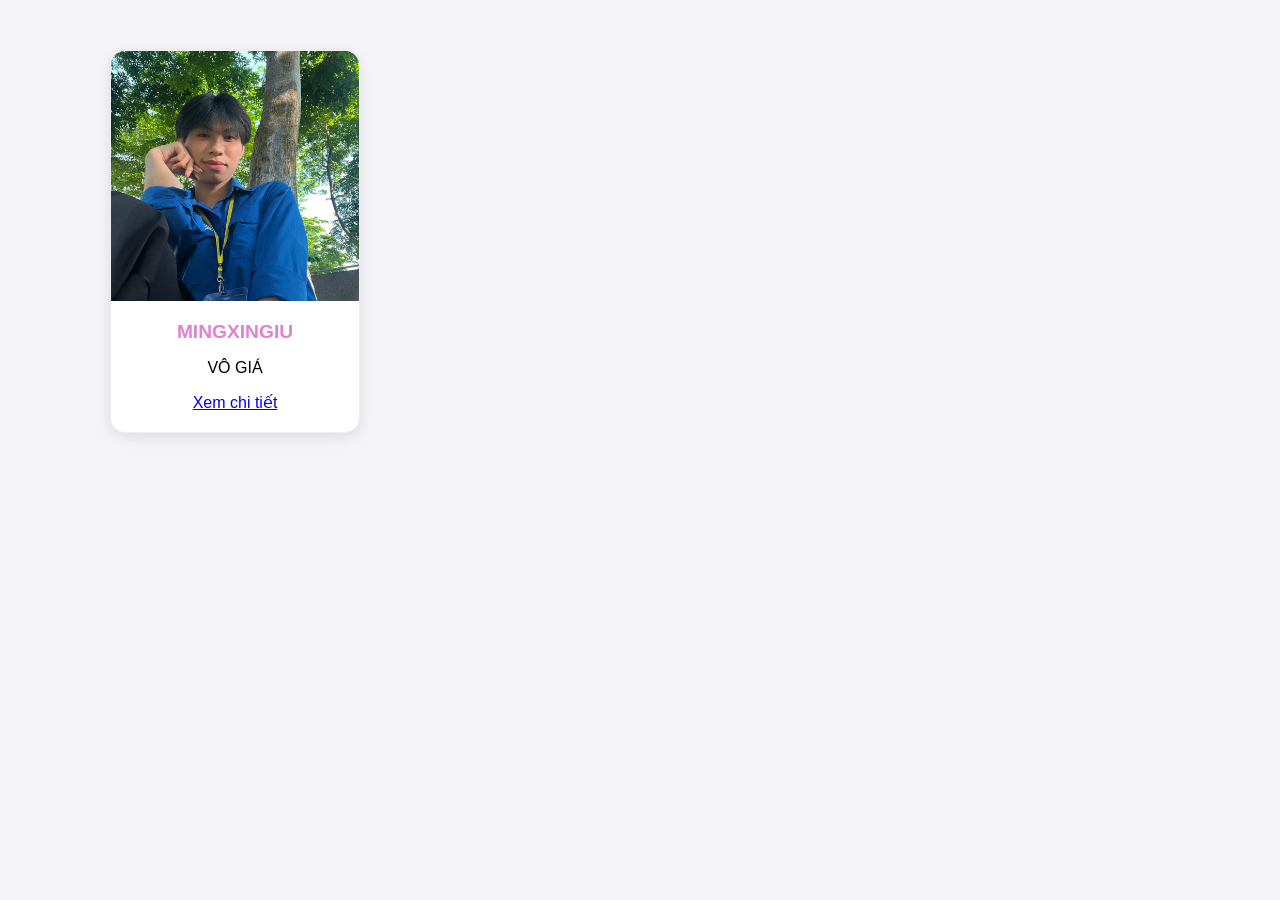
==== html/page6.html @ b62a77b4 "Add new files and update index" ====
<!DOCTYPE html>
<html lang = "vi">
    <head>
        <title>Bố chồng chiếm hủ tôi</title>
        <meta charset = "utf-8">
        <link rel = "stylesheet" href = "../css/style6.css">
    </head>
    <body>
        <div class = "container">
            <div class = "product-list" id = "product-list">

            </div>
        </div>

        <script>
            const productItem = document.createElement("div");

            productItem.setAttribute("class", "product-item");

            const productImage = document.createElement("div");

            productImage.setAttribute("class", "product-image");

            const myImage = document.createElement("img");
            myImage.setAttribute("src", "../html/avatar.jpg");
            myImage.setAttribute("alt", "Mingxingiu");

            productImage.appendChild(myImage);

            const productInfo = document.createElement("div");

            productInfo.setAttribute("class", "product-info");

            const productName = document.createElement("p");
            const productNameText = document.createTextNode("Mingxingiu");
            productName.appendChild(productNameText);

            productInfo.appendChild(productName);
           // Tạo giá
         const productPrice = document.createElement("p");
         const productPriceText = document.createTextNode("VÔ GIÁ");
         productPrice.appendChild(productPriceText);

        // Gắn giá vào productInfo
         productInfo.appendChild(productPrice);

         const productLink = document.createElement("a");
         const productLinkText = document.createTextNode("Xem chi tiết");
         productLink.setAttribute("href", "product-detall.html");
         productLink.appendChild(productLinkText);

         productInfo.appendChild(productLink);

        // Gắn các phần vào productItem
         productItem.appendChild(productImage);
         productItem.appendChild(productInfo);

        // Hiển thị ra HTML
         document.getElementById("product-list").appendChild(productItem); 
                 </script>
    </body>
</html>
---- css/style6.css ----
/* 1. Thiết lập chung cho toàn bộ trang */
body {
    font-family: 'Segoe UI', Tahoma, Geneva, Verdana, sans-serif;
    background-color: #f4f4f9;
    display: flex;
    justify-content: center;
    padding: 50px;
    margin: 0;
}

/* 2. Container chứa danh sách sản phẩm */
.product-list {
    display: grid;
    grid-template-columns: repeat(auto-fill, minmax(250px, 1fr));
    gap: 20px;
    width: 100%;
    max-width: 1200px;
}

/* 3. Khung chứa 1 sản phẩm (product-item) */
.product-item {
    background-color: #fff;
    border-radius: 15px;
    overflow: hidden;
    box-shadow: 0 4px 15px rgba(0, 0, 0, 0.1);
    transition: transform 0.3s ease, box-shadow 0.3s ease;
    cursor: pointer;
    border: 1px solid #eee;
}

/* Hiệu ứng khi di chuột vào sản phẩm */
.product-item:hover {
    transform: translateY(-10px);
    box-shadow: 0 10px 25px rgba(0, 0, 0, 0.2);
}

/* 4. Phần hình ảnh */
.product-image img {
    width: 100%;
    height: 250px;
    object-fit: cover; /* Giúp ảnh không bị méo khi thay đổi kích thước */
    display: block;
}

/* 5. Phần thông tin sản phẩm */
.product-info {
    padding: 20px;
    text-align: center;
}

/* Tên sản phẩm */
.product-info p:first-child {
    font-size: 1.2rem;
    font-weight: bold;
    color: #e280d1;
    margin: 0 0 10px 0;
    text-transform: uppercase;
}

/* Giá sản phẩm */
.product-info p:last-child {
    font-size: 1.1rem;
    color: #e89df1; /* Màu đỏ nổi bật cho giá */
    font-weight: 600;
    margin: 0;
}

/* Bonus: Thêm một chút màu sắc cho đơn vị "tỉ" */
.product-info p:last-child::after {
    content: " VNĐ";
    font-size: 0.8rem;
    color: #888;
}
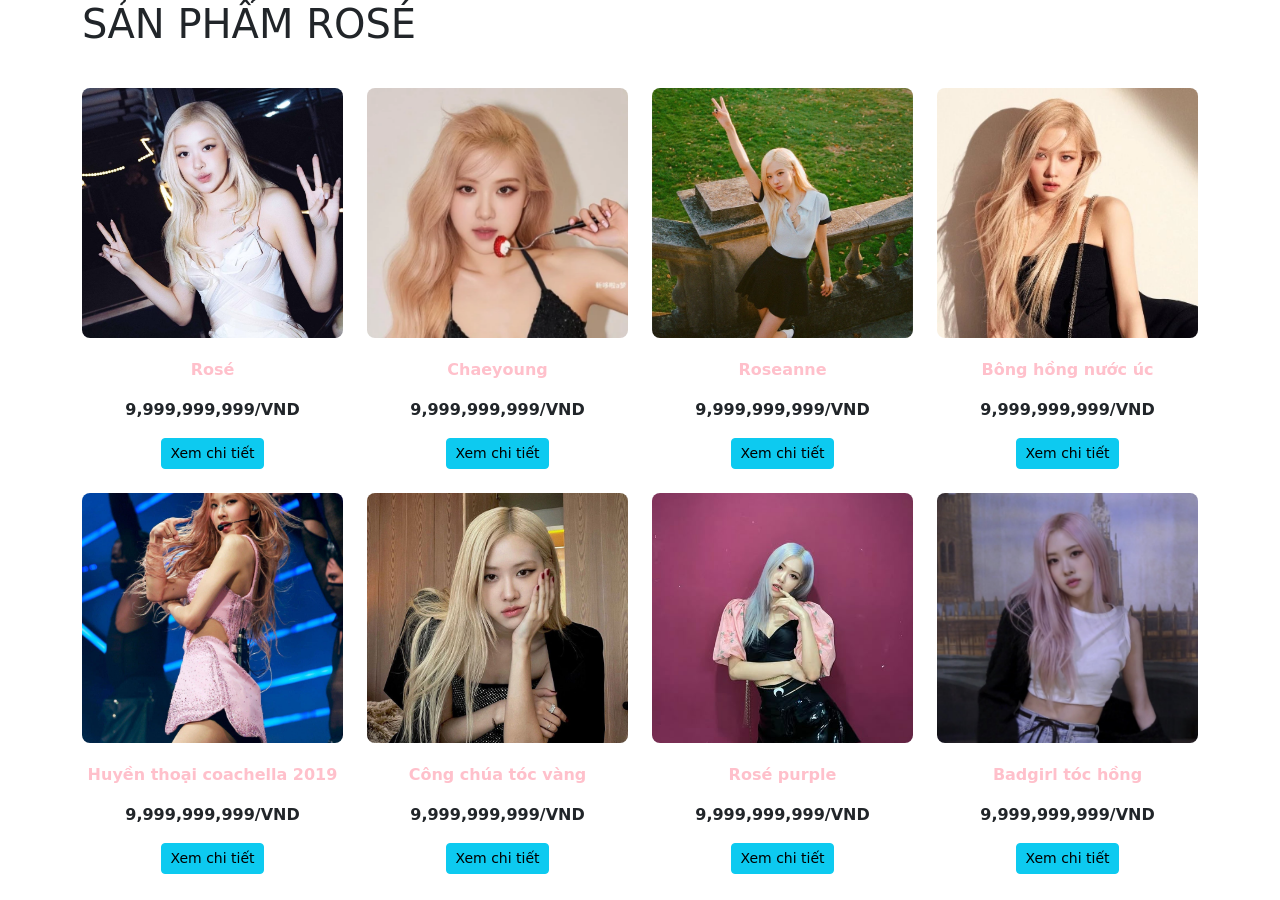
==== commit a48e9f49: "Add all project files and pink styling" ====
--- a/html/page6.html
+++ b/html/page6.html
@@ -1,62 +1,21 @@
 <!DOCTYPE html>
-<html lang = "vi">
-    <head>
-        <title>Bố chồng chiếm hủ tôi</title>
-        <meta charset = "utf-8">
-        <link rel = "stylesheet" href = "../css/style6.css">
-    </head>
-    <body>
-        <div class = "container">
-            <div class = "product-list" id = "product-list">
-
-            </div>
-        </div>
-
-        <script>
-            const productItem = document.createElement("div");
-
-            productItem.setAttribute("class", "product-item");
-
-            const productImage = document.createElement("div");
-
-            productImage.setAttribute("class", "product-image");
-
-            const myImage = document.createElement("img");
-            myImage.setAttribute("src", "../html/avatar.jpg");
-            myImage.setAttribute("alt", "Mingxingiu");
-
-            productImage.appendChild(myImage);
-
-            const productInfo = document.createElement("div");
-
-            productInfo.setAttribute("class", "product-info");
-
-            const productName = document.createElement("p");
-            const productNameText = document.createTextNode("Mingxingiu");
-            productName.appendChild(productNameText);
-
-            productInfo.appendChild(productName);
-           // Tạo giá
-         const productPrice = document.createElement("p");
-         const productPriceText = document.createTextNode("VÔ GIÁ");
-         productPrice.appendChild(productPriceText);
-
-        // Gắn giá vào productInfo
-         productInfo.appendChild(productPrice);
-
-         const productLink = document.createElement("a");
-         const productLinkText = document.createTextNode("Xem chi tiết");
-         productLink.setAttribute("href", "product-detall.html");
-         productLink.appendChild(productLinkText);
-
-         productInfo.appendChild(productLink);
-
-        // Gắn các phần vào productItem
-         productItem.appendChild(productImage);
-         productItem.appendChild(productInfo);
-
-        // Hiển thị ra HTML
-         document.getElementById("product-list").appendChild(productItem); 
-                 </script>
-    </body>
+<html>
+<head>
+  <title>Bố chồng chiếm hủ tôi</title>
+  <meta charset="utf-8">
+  <link href="https://cdn.jsdelivr.net/npm/bootstrap@5.0.0/dist/css/bootstrap.min.css" rel="stylesheet">
+</head>
+<body>
+  <div class="container">
+    <h1>SẢN PHẨM ROSÉ</h1>
+    <div id="product-list" class="row"></div>
+  </div>
+  
+  <script src="../js/lib.js"></script>
+  <script>
+    productList.forEach(product => {
+      addProduct(product.id, product.name, product.price, product.image, product.productLink);
+    });
+  </script>
+</body>
 </html>
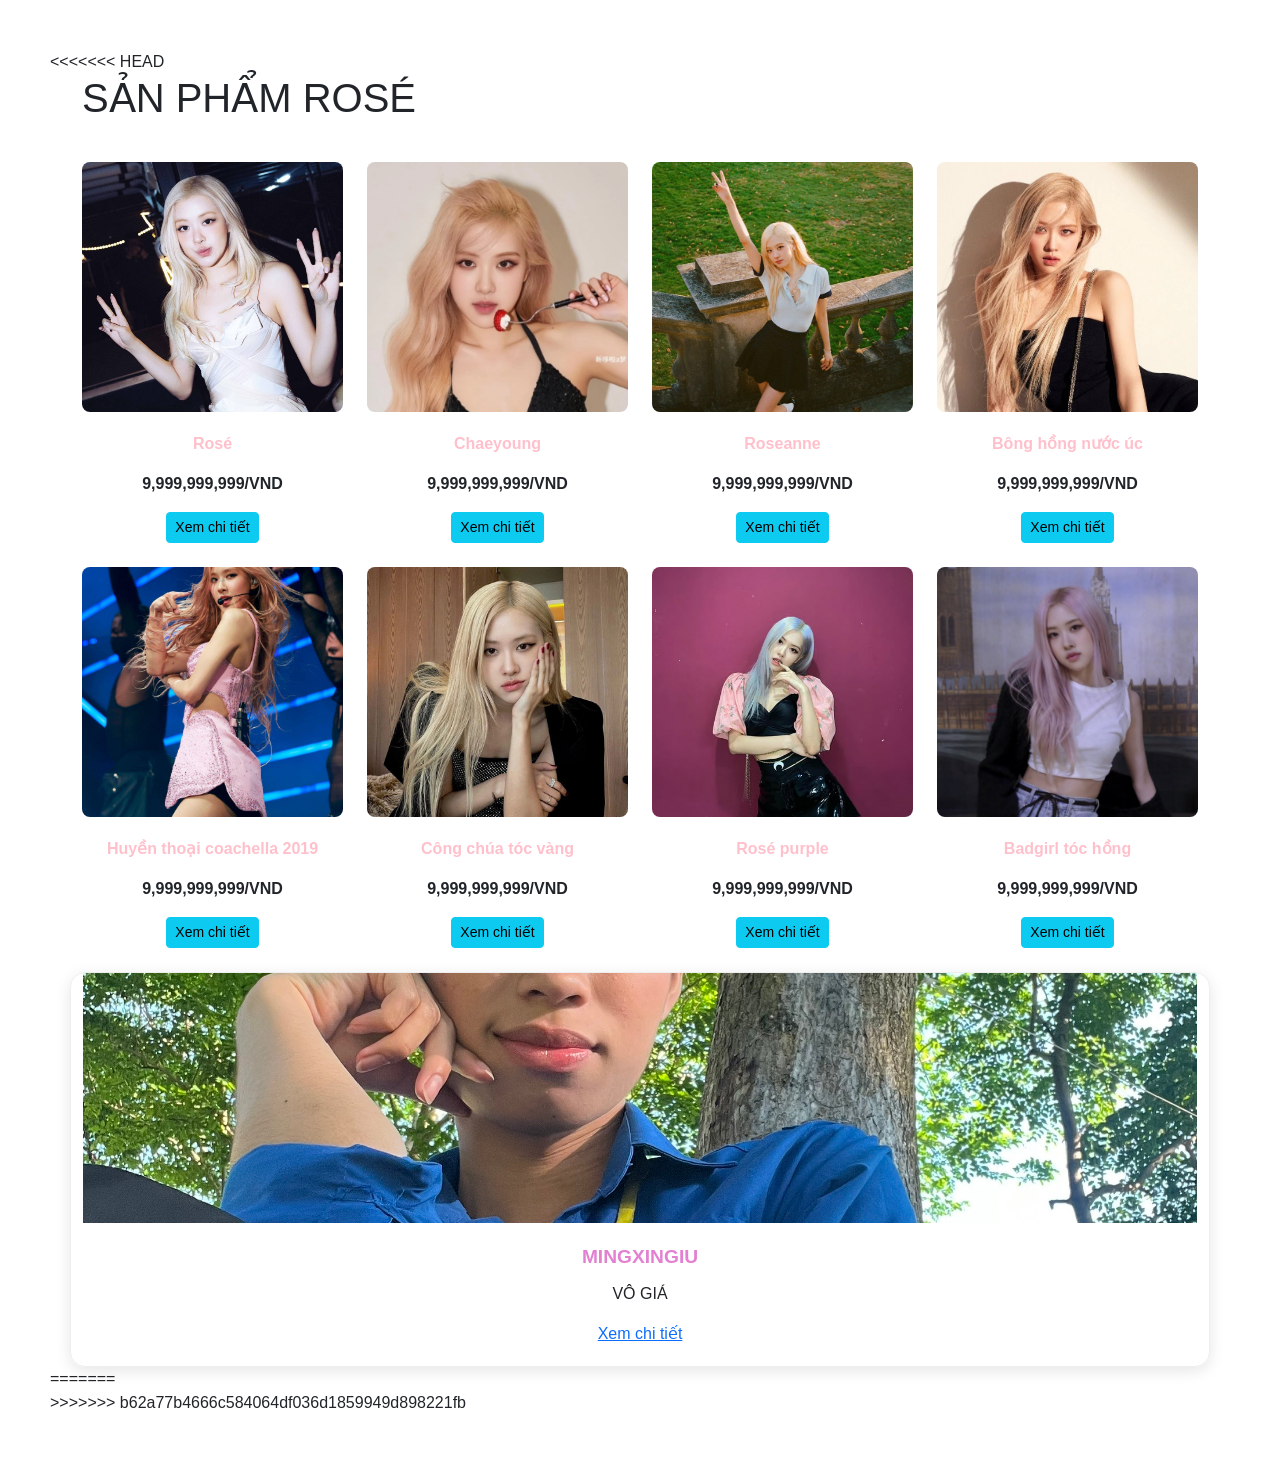
==== commit 14dd06e5: "Merge remote changes" ====
--- a/html/page6.html
+++ b/html/page6.html
@@ -1,4 +1,5 @@
 <!DOCTYPE html>
+<<<<<<< HEAD
 <html>
 <head>
   <title>Bố chồng chiếm hủ tôi</title>
@@ -18,4 +19,66 @@
     });
   </script>
 </body>
+=======
+<html lang = "vi">
+    <head>
+        <title>Bố chồng chiếm hủ tôi</title>
+        <meta charset = "utf-8">
+        <link rel = "stylesheet" href = "../css/style6.css">
+    </head>
+    <body>
+        <div class = "container">
+            <div class = "product-list" id = "product-list">
+
+            </div>
+        </div>
+
+        <script>
+            const productItem = document.createElement("div");
+
+            productItem.setAttribute("class", "product-item");
+
+            const productImage = document.createElement("div");
+
+            productImage.setAttribute("class", "product-image");
+
+            const myImage = document.createElement("img");
+            myImage.setAttribute("src", "../html/avatar.jpg");
+            myImage.setAttribute("alt", "Mingxingiu");
+
+            productImage.appendChild(myImage);
+
+            const productInfo = document.createElement("div");
+
+            productInfo.setAttribute("class", "product-info");
+
+            const productName = document.createElement("p");
+            const productNameText = document.createTextNode("Mingxingiu");
+            productName.appendChild(productNameText);
+
+            productInfo.appendChild(productName);
+           // Tạo giá
+         const productPrice = document.createElement("p");
+         const productPriceText = document.createTextNode("VÔ GIÁ");
+         productPrice.appendChild(productPriceText);
+
+        // Gắn giá vào productInfo
+         productInfo.appendChild(productPrice);
+
+         const productLink = document.createElement("a");
+         const productLinkText = document.createTextNode("Xem chi tiết");
+         productLink.setAttribute("href", "product-detall.html");
+         productLink.appendChild(productLinkText);
+
+         productInfo.appendChild(productLink);
+
+        // Gắn các phần vào productItem
+         productItem.appendChild(productImage);
+         productItem.appendChild(productInfo);
+
+        // Hiển thị ra HTML
+         document.getElementById("product-list").appendChild(productItem); 
+                 </script>
+    </body>
+>>>>>>> b62a77b4666c584064df036d1859949d898221fb
 </html>
--- a/css/style6.css
+++ b/css/style6.css
@@ -0,0 +1,96 @@
+/* 1. Thiết lập chung cho toàn bộ trang */
+body {
+    font-family: 'Segoe UI', Tahoma, Geneva, Verdana, sans-serif;
+<<<<<<< HEAD
+    background: linear-gradient(135deg, #ffe0f0 0%, #ffb3d9 100%);
+=======
+    background-color: #f4f4f9;
+>>>>>>> b62a77b4666c584064df036d1859949d898221fb
+    display: flex;
+    justify-content: center;
+    padding: 50px;
+    margin: 0;
+}
+
+/* 2. Container chứa danh sách sản phẩm */
+.product-list {
+    display: grid;
+    grid-template-columns: repeat(auto-fill, minmax(250px, 1fr));
+    gap: 20px;
+    width: 100%;
+    max-width: 1200px;
+}
+
+/* 3. Khung chứa 1 sản phẩm (product-item) */
+.product-item {
+<<<<<<< HEAD
+    background-color: #fff0f8;
+    border-radius: 15px;
+    overflow: hidden;
+    box-shadow: 0 4px 15px rgba(255, 105, 180, 0.2);
+    transition: transform 0.3s ease, box-shadow 0.3s ease;
+    cursor: pointer;
+    border: 2px solid #ff69b4;
+=======
+    background-color: #fff;
+    border-radius: 15px;
+    overflow: hidden;
+    box-shadow: 0 4px 15px rgba(0, 0, 0, 0.1);
+    transition: transform 0.3s ease, box-shadow 0.3s ease;
+    cursor: pointer;
+    border: 1px solid #eee;
+>>>>>>> b62a77b4666c584064df036d1859949d898221fb
+}
+
+/* Hiệu ứng khi di chuột vào sản phẩm */
+.product-item:hover {
+    transform: translateY(-10px);
+<<<<<<< HEAD
+    box-shadow: 0 10px 25px rgba(255, 105, 180, 0.4);
+    border-color: #ff1493;
+=======
+    box-shadow: 0 10px 25px rgba(0, 0, 0, 0.2);
+>>>>>>> b62a77b4666c584064df036d1859949d898221fb
+}
+
+/* 4. Phần hình ảnh */
+.product-image img {
+    width: 100%;
+    height: 250px;
+    object-fit: cover; /* Giúp ảnh không bị méo khi thay đổi kích thước */
+    display: block;
+}
+
+/* 5. Phần thông tin sản phẩm */
+.product-info {
+    padding: 20px;
+    text-align: center;
+}
+
+/* Tên sản phẩm */
+.product-info p:first-child {
+    font-size: 1.2rem;
+    font-weight: bold;
+    color: #e280d1;
+    margin: 0 0 10px 0;
+    text-transform: uppercase;
+}
+
+/* Giá sản phẩm */
+.product-info p:last-child {
+    font-size: 1.1rem;
+<<<<<<< HEAD
+    color: #df85e9; /* Màu đỏ nổi bật cho giá */
+=======
+    color: #e89df1; /* Màu đỏ nổi bật cho giá */
+>>>>>>> b62a77b4666c584064df036d1859949d898221fb
+    font-weight: 600;
+    margin: 0;
+}
+
+/* Bonus: Thêm một chút màu sắc cho đơn vị "tỉ" */
+.product-info p:last-child::after {
+    content: " VNĐ";
+    font-size: 0.8rem;
+    color: #888;
+}
